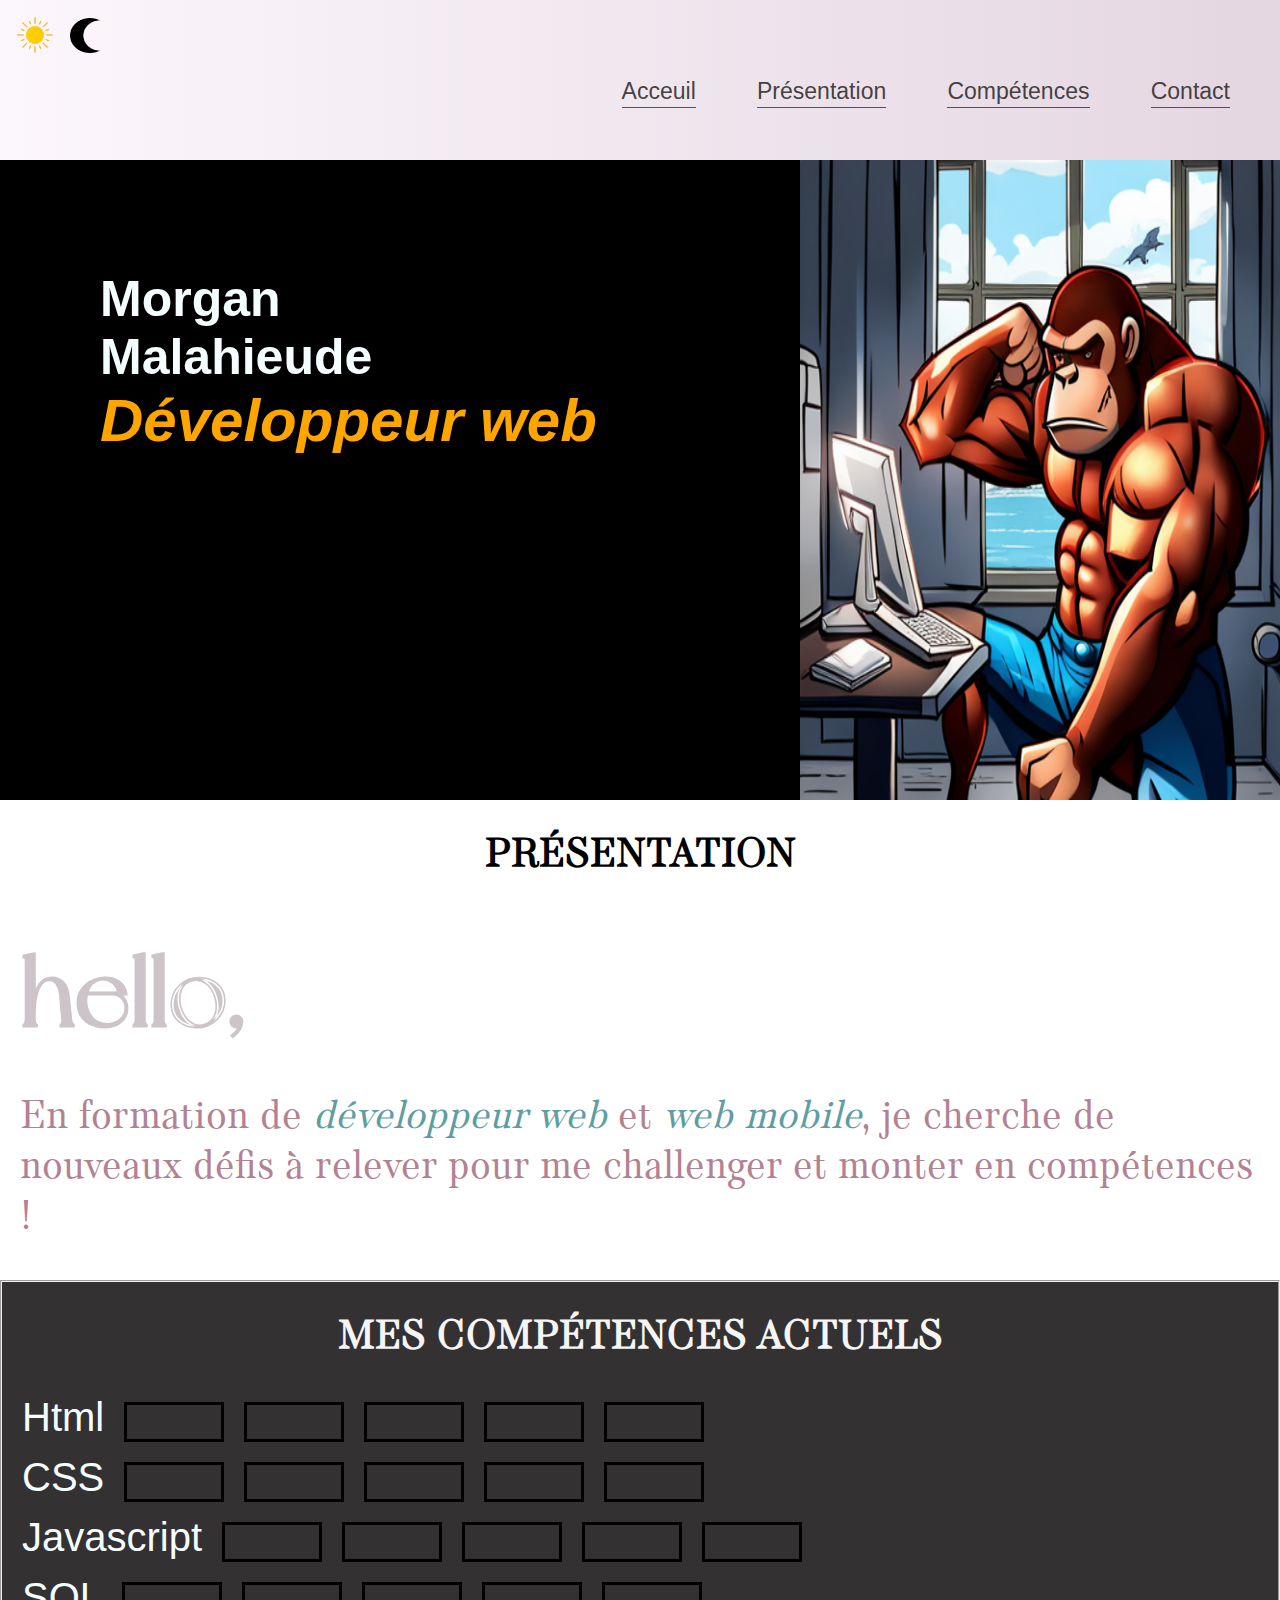
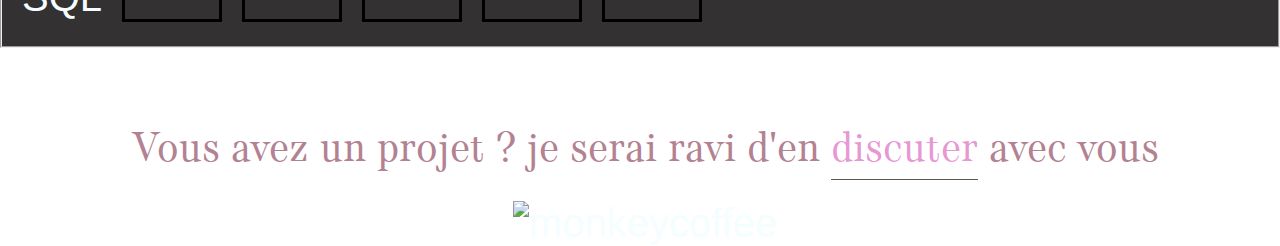
==== index.html @ ba8802dd "portfolio" ====
<!DOCTYPE html>
<html lang="fr">
<head>
    <meta charset="UTF-8">
    <meta http-equiv="X-UA-Compatible" content="IE=edge">
    <meta name="viewport" content="width=device-width, initial-scale=1.0">
    <title>Portfolio</title>
    <link rel="stylesheet" href="style.css">
    <script src="script.js" defer></script>
</head>
<body>
    <header>
        <div class="links">
            <a href="#acceuil">Acceuil</a>
            <a href="#globalPresent">Présentation</a>
            <a href="#competences">Compétences</a>
            <a href="#contact">Contact</a>
            <button id="btn1"><img src="./ressources/imgs/soleillogo.png" alt="jour"></button>
            <button id="btn2"><img src="./ressources/imgs/Lune.png" alt="nuit"></button>
        </div>
    </header>
    <section id="acceuil">
        <div class="acceuil">
            <h1 class="name">Morgan Malahieude</h1>
            <h2 class="dev">Développeur web</h2>
        </div>
        <div class="imagemonkey">
            <img class="Monkeypc" src="./ressources/imgs/Monkeypc.png">
        </div>
    </section>
    <nav id="globalPresent">
        <h2 class="presentation">PRÉSENTATION</h2>
            <h3 class="hello">hello,</h3>
            <p>En formation de <i>développeur web </i>et <i>web mobile</i>, je cherche de nouveaux défis à relever pour me challenger et monter en compétences !</p>
    </nav>
    <fieldset id="competences">
        <h2 class="competences">MES COMPÉTENCES ACTUELS</h2>
        <nav class="comps">
            <div class="html">Html
                <div class="html1"></div>
                <div class="html2"></div>
                <div class="html3"></div>
                <div class="html4"></div>
                <div class="html5"></div>
            </div>
            <div class="CSS">CSS
                <div class="CSS1"></div>
                <div class="CSS2"></div>
                <div class="CSS3"></div>
                <div class="CSS4"></div>
                <div class="CSS5"></div>
            </div>
            <div class="javascript">Javascript
                <div class="javascript1"></div>
                <div class="javascript2"></div>
                <div class="javascript3"></div>
                <div class="javascript4"></div>
                <div class="javascript5"></div>
            </div>
            <div class="SQL">SQL
                <div class="SQL1"></div>
                <div class="SQL2"></div>
                <div class="SQL3"></div>
                <div class="SQL4"></div>
                <div class="SQL5"></div>
            </div>
        </nav>
    </fieldset>
    <footer>
        <div id="contact">
            <p>Vous avez un projet ? je serai ravi d'en <a href="mailto:Morgan.mala@hotmail.fr">discuter</a> avec vous</p>
        </div>
        <div class="img2"><img src="https://cdn4.iconfinder.com/data/icons/monkey-1/512/sticker_emoji_emoticon_monkey_drink_beverage_coffee-512.png" alt="monkeycoffee"></div>
    </footer>
</body>
</html>
---- style.css ----
*, ::before, ::after{
    padding: 0;
    margin: 0;
    box-sizing: border-box;
}
@font-face
{
    font-family: NewYork;
    src: url(./fonts/NewYork\ PERSONAL\ USE.otf);
}
@font-face
{
    font-family: TT;
    src: url(./fonts/TT\ Barrels\ Trial\ Regular.otf);
}
body
{
    display: grid;
    grid-template-rows: 10rem 40rem 30rem 23rem;
    height: 100vh;
    background-color: white;
    color: black;
}
.dark
{
    background-color: black;
    color: white;
}
#btn1
{
    position: absolute;
    left: 10px; top: 10px;
    width: 50px; height: 50px;
    background: transparent;
    border: none !important;
    font-size:0;
    cursor: pointer;
}
#btn2
{
    position: absolute;
    left: 60px; top: 10px;
    width: 50px; height: 50px;
    background: transparent;
    border: none;
    font-size:0;
    cursor: pointer;
}
#btn1 > img
{
    width: 40px; height: 40px;
}
#btn2 > img
{
    width: 40px; height: 35px;
}
html
{
    font-size: 1rem;
    scroll-behavior: smooth;
}
header
{
    background: linear-gradient(90deg, rgba(252,247,252,1) 0%, rgba(228,214,225,1) 100%);
    font-family: NewYork, Arial, Helvetica, sans-serif;
    display: flex;
    justify-content: flex-end;
    align-items: center;
}
.Monkeypc
{
    width: 30rem;
    height: 40rem;
}
.imagemonkey
{
    position: relative; 
    place-self: end;
    top: -10px;
}
.links a
{

    margin-right: 50px;
}
a, a:visited
{
    cursor: pointer;
    position: relative;
    text-decoration: none;
    color: #2e2a2ae3;
    transition: 0.1s linear;
    font-size: calc(0.8rem + 0.8vw);
}
a::after
{
    content: "";
    position: absolute;
    width: 100%;
    background: hsla(27, 21%, 20%, 0.822);
    height: 1px;
    bottom: -4px;
    left: 0;
    transform-origin: left;
}
a:hover
{
    transform: scale(1.05);
    color: #b19380e0;
}
a:hover::after
{
    animation: animLink 1.4s infinite ease-in-out;
}
@keyframes animLink
{
    50%
    {
        transform: scaleX(0);
    }
    100%
    {
        transform: scaleX(1);
    }
}
section
{
    display: grid;
    grid-template-columns: 40% 60%;
    background-color: black;
    color: white;
    font-family: TT, Arial, Helvetica, sans-serif;
}
.acceuil
{
    padding: 100px;
}
.name
{
    font-size: 50px;
}
.dev
{
    font-style: italic;
    color: orange;
}
.globalpresent
{
    background: radial-gradient(circle, rgba(255,255,255,1) 0%, rgba(235, 213, 231, 0.732) 90%);
}
.presentation
{
    font-family: TT, Arial, Helvetica, sans-serif;
    text-align: center;
    font-size: 40px;
    padding: 30px;
}
.hello
{
    font-family: NewYork, Arial, Helvetica, sans-serif;
    font-size: 100px;
    color: rgb(204, 196, 201);
    padding:  20px;
}
nav p
{
    color: rgb(179, 130, 146);
    font-family: TT, Arial, Helvetica, sans-serif;
    font-size: 40px;
    padding: 20px;
}
i
{
    color: cadetblue;
}
fieldset
{
    background-color: rgb(51, 49, 49);
}
.competences
{
    color: whitesmoke;
    text-align: center;
    font-size: 40px;
    margin: 30px;
    font-family: TT;
}
.comps, div
{
    margin-top: 10px;
    font-size: 40px;
    color: #f4feff;
    font-family: sans-serif;
    padding-left: 10px;
}
.comps .html {
    display: flex;
    flex-direction: row;
    justify-content: flex-start;
    align-items: center;
}
.comps .CSS {
    display: flex;
    flex-direction: row;
    justify-content: flex-start;
    align-items: center;
}
.comps .javascript {
    display: flex;
    flex-direction: row;
    justify-content: flex-start;
    align-items: center;
}
.comps .SQL {
    display: flex;
    flex-direction: row;
    justify-content: flex-start;
    align-items: center;
}
.comps .html div {
    border: 3px solid black;
    width: 100px;
    height: 40px;
    margin-left: 20px;
}
.comps .CSS div {
    border: 3px solid black;
    width: 100px;
    height: 40px;
    margin-left: 20px;
}
.comps .javascript div {
    border: 3px solid black;
    width: 100px;
    height: 40px;
    margin-left: 20px;
}
.comps .SQL div {
    border: 3px solid black;
    width: 100px;
    height: 40px;
    margin-left: 20px;
}
.html1, .html2, .html3, .html4
{
    animation: animColor 1.2s linear 1s infinite alternate;
}
.CSS1, .CSS2, .CSS3
{
    animation: animColor 1.2s linear 1s infinite alternate;
}
.javascript1, .javascript2
{
    animation: animColor 1.2s linear 1s infinite alternate;
}
.SQL1, .SQL2
{
    animation: animColor 1.2s linear 1s infinite alternate;
}
@keyframes animColor
{
    100%
    {
        background-color: rgb(172, 255, 47);
    }
    0%
    {
        background-color: rgba(172, 255, 47, 0);
    }
}
footer
{
    margin: 50px 0 100px;
}
footer p
{
    text-align: center;
    font-size: calc(1rem + 2vw);
    margin: 25px 0;
    color: rgb(179, 130, 146);
    font-family: TT, Arial, Helvetica, sans-serif;
}
footer a
{
    font-family: "TT", serif;
    color: #cc24a277;
    font-size: calc(1rem + 2vw);
}
.img2
{
    display: flex;
    justify-content: center;
}
@media (max-width: 1100px)
{
    .dev
    {
        font-size: 42px;
    }
    footer p
    {
        font-size: 3vw;
    }
    nav p
    {
        font-size: 3vw;
    }
}
@media (max-width: 850px)
{
    section
    {
        grid-template-columns: 100%;
        grid-template-rows: 50% 50%;
    }
    .Monkeypc
    {
    width: 97.7vw;
    height: 19rem;
    }
.imagemonkey
    {
    position: absolute; 
    top: 490px;
    left: -10px;
    }
    .comps .html div {
    width: 70px;
    height: 35px;
}
.comps .CSS div {
    width: 70px;
    height: 35px;
}
.comps .javascript div {
    width: 70px;
    height: 35px;
}
.comps .SQL div {
    width: 70px;
    height: 35px;
}
}
@media (max-width: 600px)
{
    .links
    {
        margin: 100px;
        margin-top: 150px;
    }
    .presentation
    {
    font-size: 30px;
    padding: 30px;
    }
    .comps .html div {
        width: 25px;
        height: 25px;
    }
    .comps .CSS div {
        width: 30px;
        height: 25px;
    }
    .comps .javascript div {
        width: 30px;
        height: 25px;
    }
    .comps .SQL div {
        width: 30px;
        height: 25px;
    }
    .img2
    {
        height: 200px;
    }
    .competences
    {
        font-size: 4vw;
    }
}
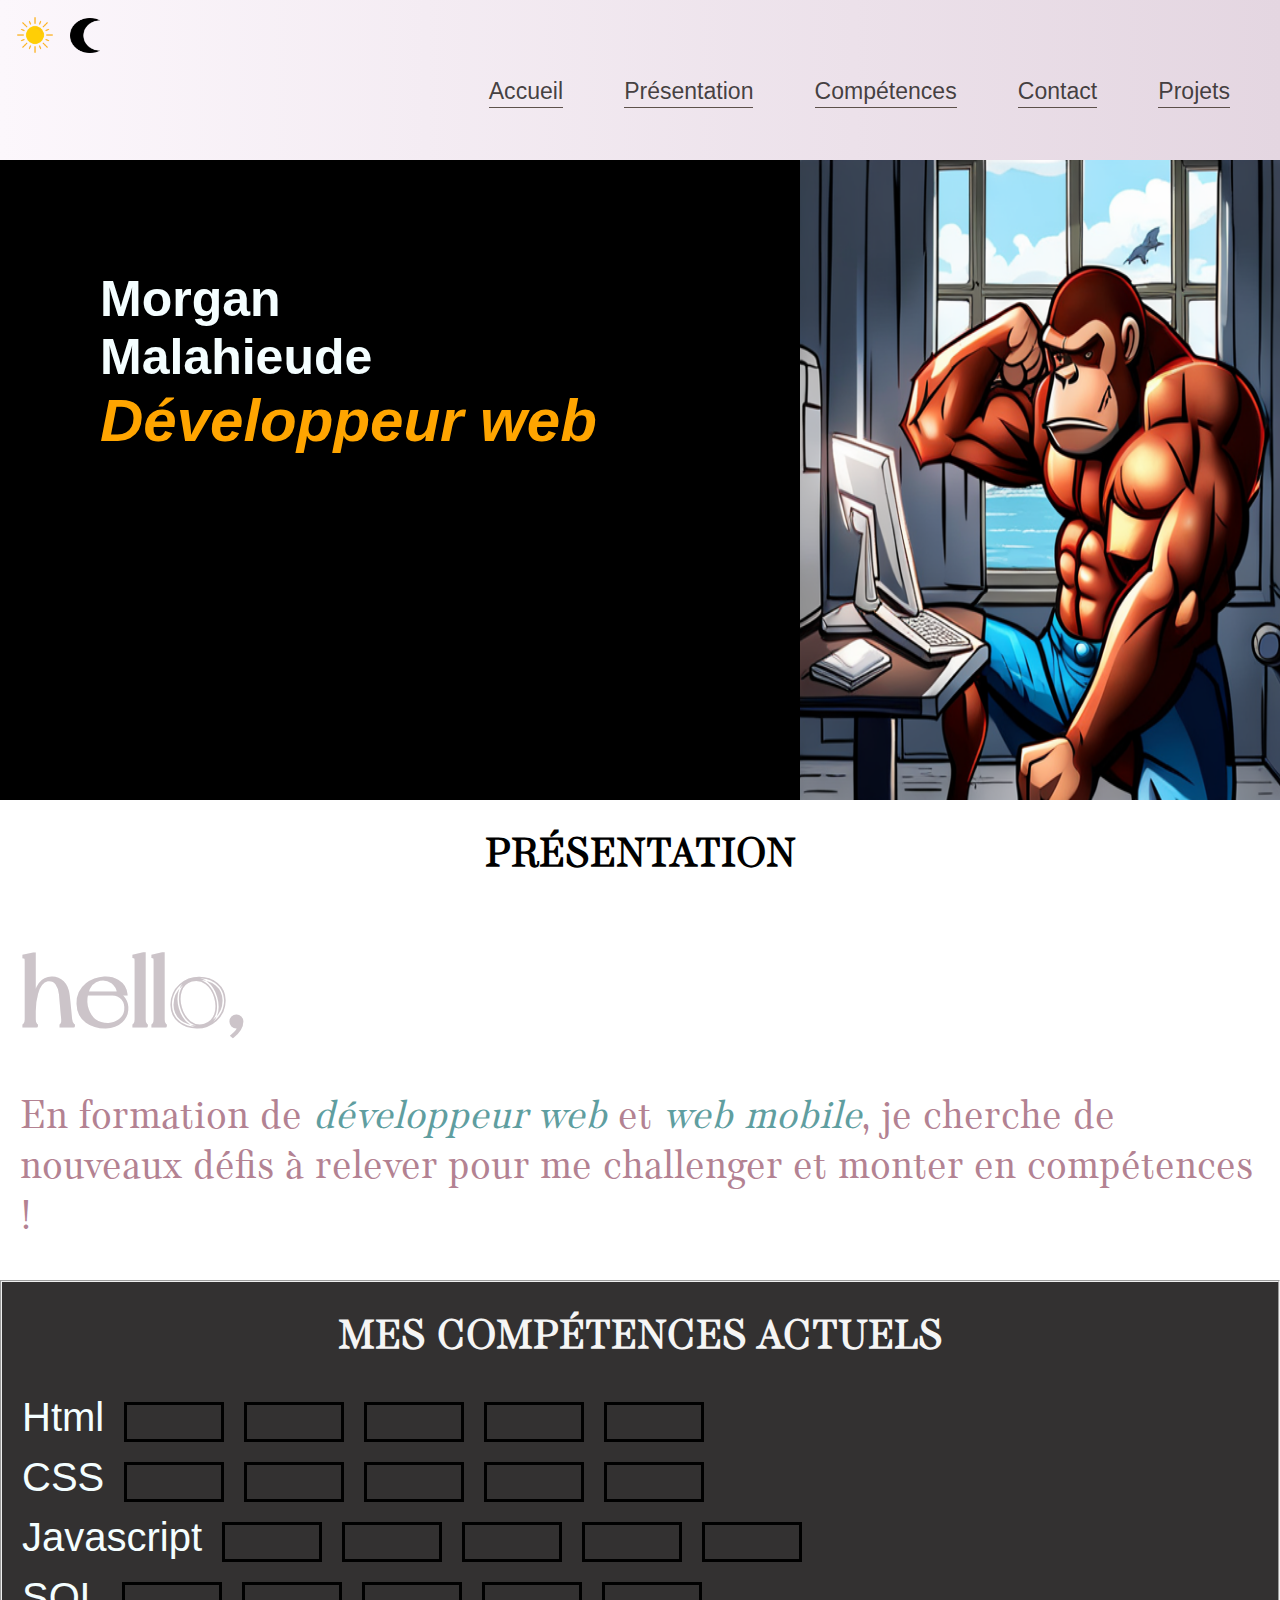
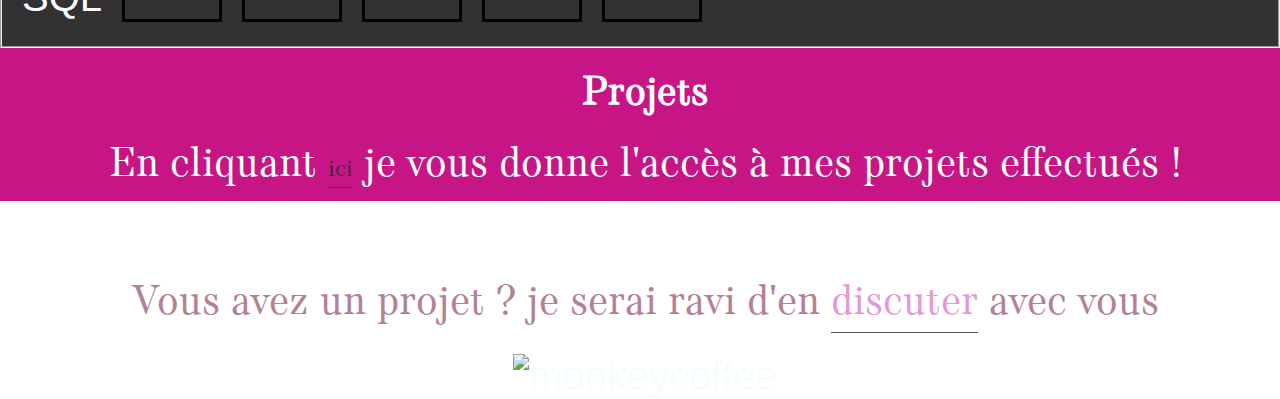
==== commit 7baeaf8d: "portfolioadd" ====
--- a/index.html
+++ b/index.html
@@ -11,16 +11,17 @@
 <body>
     <header>
         <div class="links">
-            <a href="#acceuil">Acceuil</a>
+            <a href="#accueil">Accueil</a>
             <a href="#globalPresent">Présentation</a>
             <a href="#competences">Compétences</a>
             <a href="#contact">Contact</a>
+            <a href="#projets">Projets</a>
             <button id="btn1"><img src="./ressources/imgs/soleillogo.png" alt="jour"></button>
             <button id="btn2"><img src="./ressources/imgs/Lune.png" alt="nuit"></button>
         </div>
     </header>
-    <section id="acceuil">
-        <div class="acceuil">
+    <section id="sAccueil">
+        <div class="accueil">
             <h1 class="name">Morgan Malahieude</h1>
             <h2 class="dev">Développeur web</h2>
         </div>
@@ -66,6 +67,12 @@
             </div>
         </nav>
     </fieldset>
+    <section id="projets">
+        <div class="linkProjets">
+            <h2 class="titreProjets">Projets</h2>
+            <p>En cliquant <a href=".//PFC/indexPFC.html">ici</a> je vous donne l'accès à mes projets effectués !</p>
+        </div>
+    </section>
     <footer>
         <div id="contact">
             <p>Vous avez un projet ? je serai ravi d'en <a href="mailto:Morgan.mala@hotmail.fr">discuter</a> avec vous</p>
--- a/style.css
+++ b/style.css
@@ -35,6 +35,16 @@
     border: none !important;
     font-size:0;
     cursor: pointer;
+}
+#btn1:active
+{
+    background-color: rgba(216, 218, 114, 0.685);
+    border-radius: 50%;
+}
+#btn2:active
+{
+    background-color: rgba(133, 115, 115, 0.534);
+    border-radius: 50%;
 }
 #btn2
 {
@@ -123,7 +133,7 @@
         transform: scaleX(1);
     }
 }
-section
+#sAccueil
 {
     display: grid;
     grid-template-columns: 40% 60%;
@@ -131,7 +141,7 @@
     color: white;
     font-family: TT, Arial, Helvetica, sans-serif;
 }
-.acceuil
+.accueil
 {
     padding: 100px;
 }
@@ -176,6 +186,42 @@
 fieldset
 {
     background-color: rgb(51, 49, 49);
+}
+#projets
+{
+    background-color: mediumvioletred;
+}
+.titreProjets
+{
+    font-family: TT, Arial, Helvetica, sans-serif;
+    text-align: center;
+    font-size: 40px;
+    padding: 10px;
+}
+.linkProjets p
+{
+    font-family: TT, Arial, Helvetica, sans-serif;
+    font-size: calc(1rem + 2vw);
+    padding: 10px;
+    text-align: center;
+}
+footer
+{
+    margin: 50px 0 100px;
+}
+footer p
+{
+    text-align: center;
+    font-size: calc(1rem + 2vw);
+    margin: 25px 0;
+    color: rgb(179, 130, 146);
+    font-family: TT, Arial, Helvetica, sans-serif;
+}
+footer a
+{
+    font-family: "TT", serif;
+    color: #cc24a277;
+    font-size: calc(1rem + 2vw);
 }
 .competences
 {
@@ -268,24 +314,6 @@
         background-color: rgba(172, 255, 47, 0);
     }
 }
-footer
-{
-    margin: 50px 0 100px;
-}
-footer p
-{
-    text-align: center;
-    font-size: calc(1rem + 2vw);
-    margin: 25px 0;
-    color: rgb(179, 130, 146);
-    font-family: TT, Arial, Helvetica, sans-serif;
-}
-footer a
-{
-    font-family: "TT", serif;
-    color: #cc24a277;
-    font-size: calc(1rem + 2vw);
-}
 .img2
 {
     display: flex;
@@ -345,8 +373,9 @@
 {
     .links
     {
-        margin: 100px;
-        margin-top: 150px;
+        margin: 120px;
+        margin-top: 100px;
+        font-size: 2;
     }
     .presentation
     {
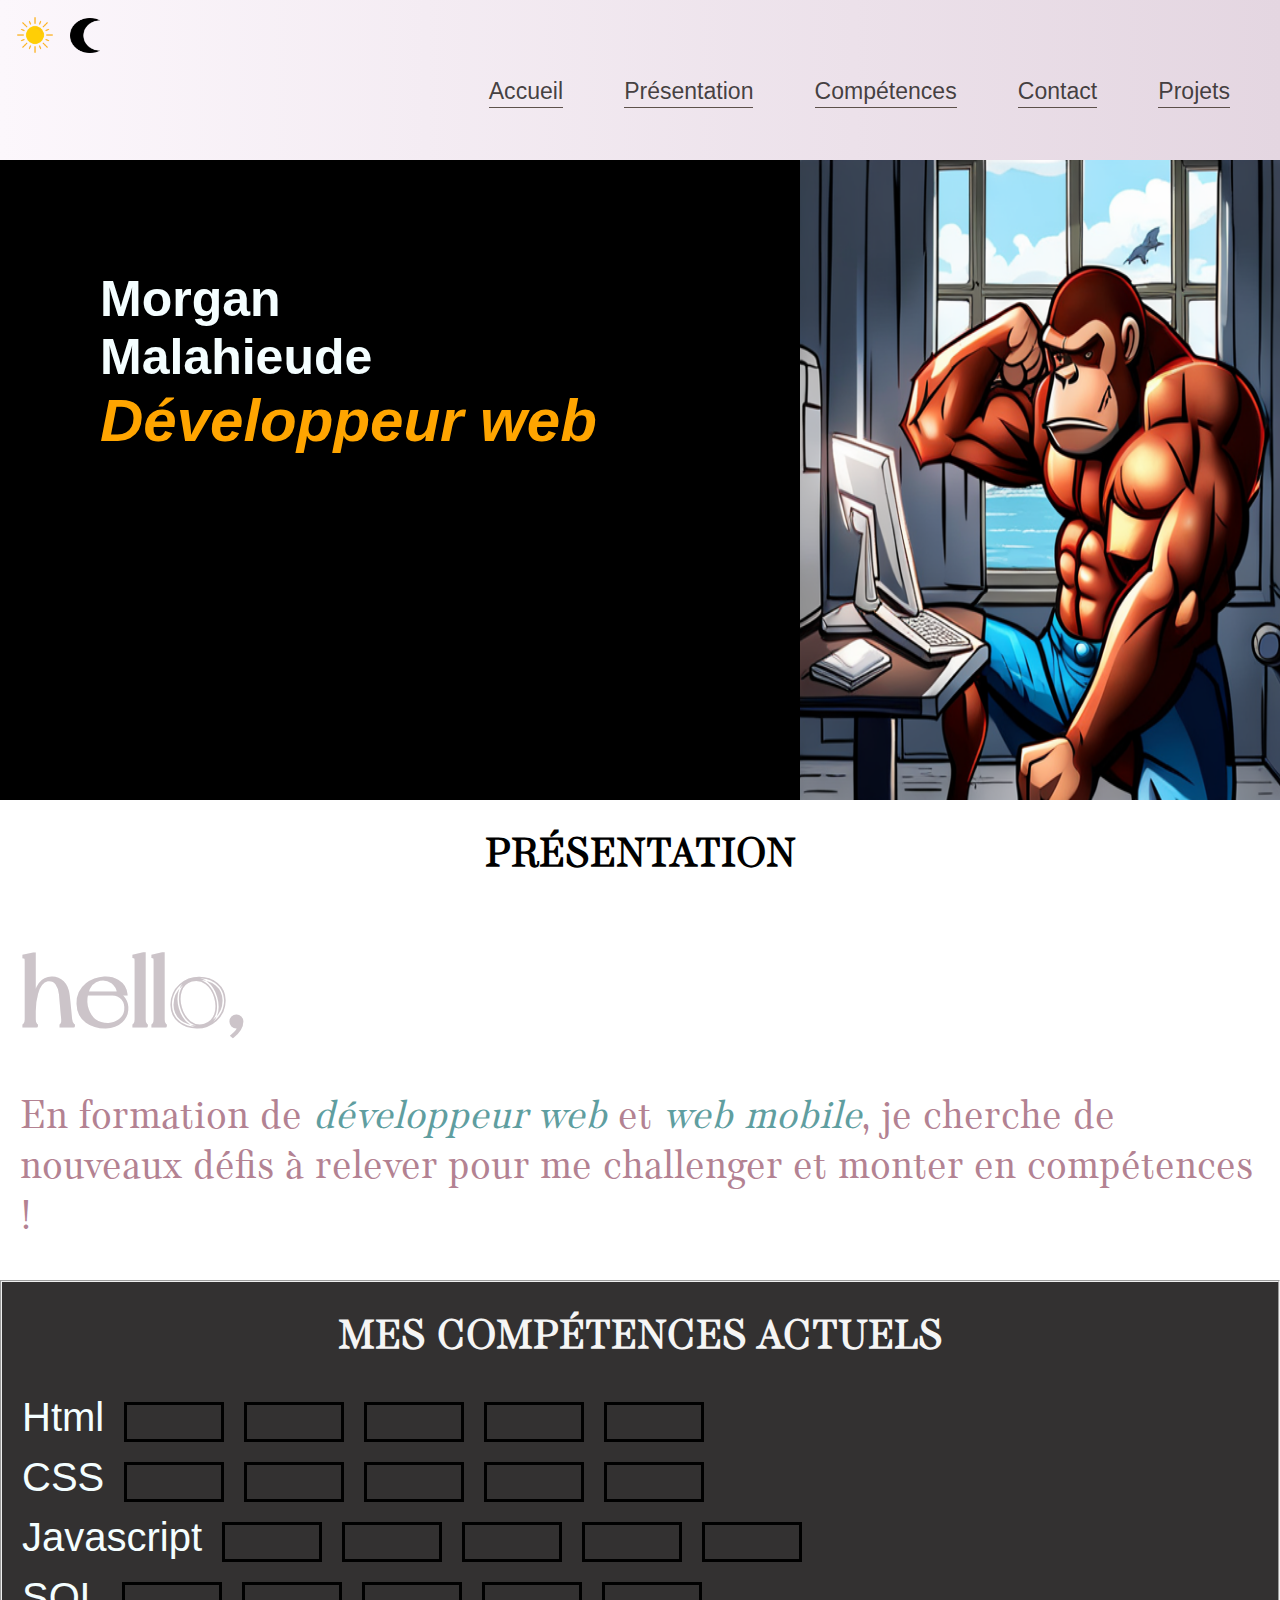
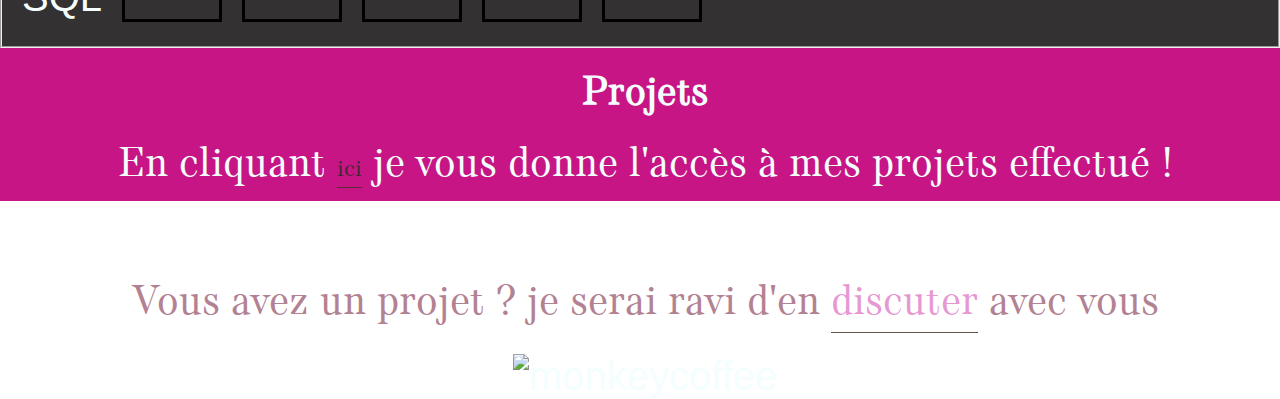
==== commit fbc5fd03: "upportfolio" ====
--- a/index.html
+++ b/index.html
@@ -4,6 +4,8 @@
     <meta charset="UTF-8">
     <meta http-equiv="X-UA-Compatible" content="IE=edge">
     <meta name="viewport" content="width=device-width, initial-scale=1.0">
+    <meta name="description" content="Un portfolio d'un élève en formation developpeur web et web mobile">
+    <meta name="keywords" content="html, css, balises, portfolio, js, javascript, php, sql, projet">
     <title>Portfolio</title>
     <link rel="stylesheet" href="style.css">
     <script src="script.js" defer></script>
@@ -26,7 +28,7 @@
             <h2 class="dev">Développeur web</h2>
         </div>
         <div class="imagemonkey">
-            <img class="Monkeypc" src="./ressources/imgs/Monkeypc.png">
+            <img class="Monkeypc" src="./ressources/imgs/Monkeypc.png" alt="monkeypc">
         </div>
     </section>
     <nav id="globalPresent">
@@ -70,7 +72,7 @@
     <section id="projets">
         <div class="linkProjets">
             <h2 class="titreProjets">Projets</h2>
-            <p>En cliquant <a href=".//PFC/indexPFC.html">ici</a> je vous donne l'accès à mes projets effectués !</p>
+            <p>En cliquant <a href=".//PFC/indexPFC.html">ici</a> je vous donne l'accès à mes projets effectué !</p>
         </div>
     </section>
     <footer>
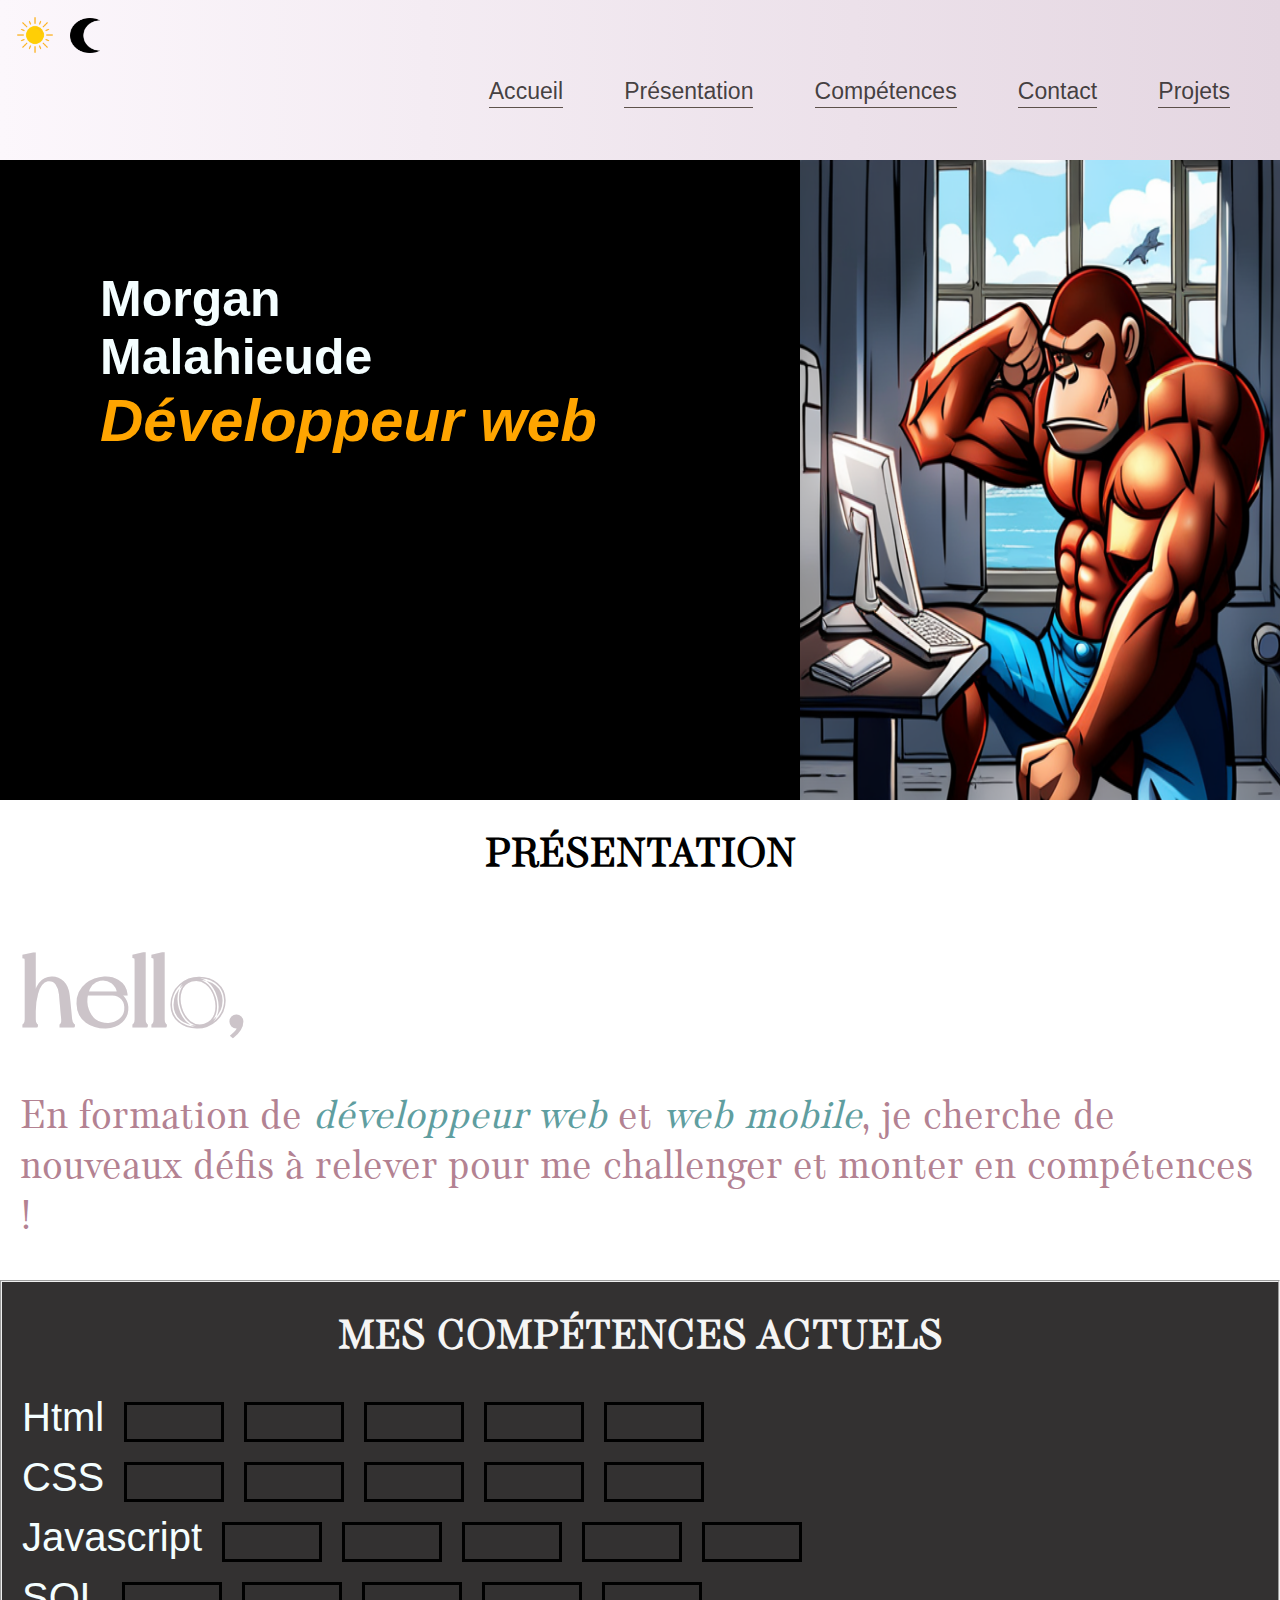
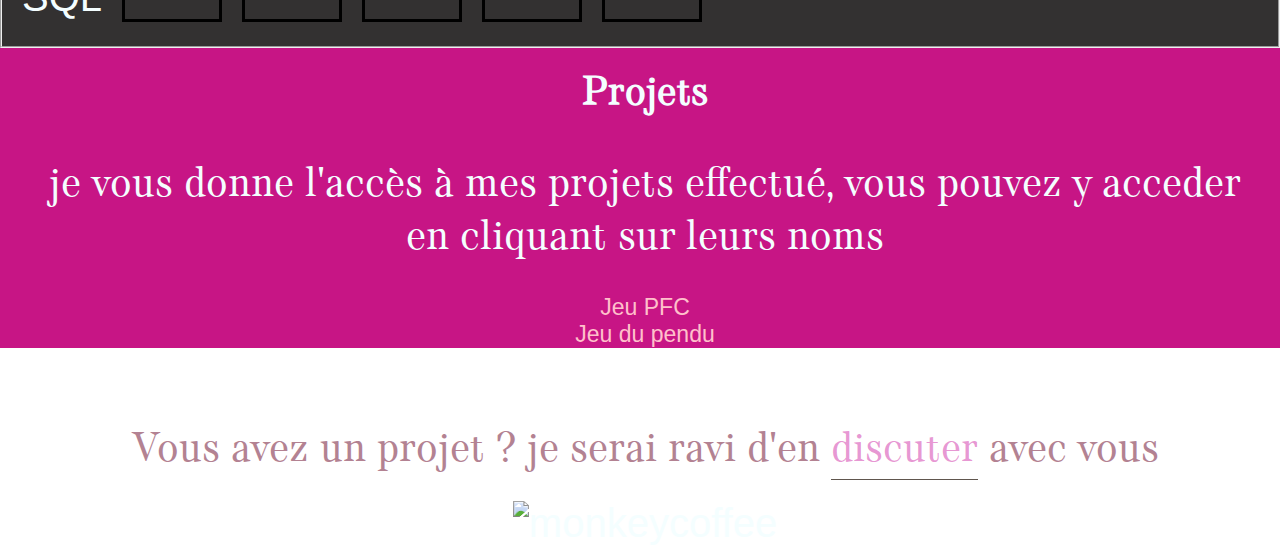
==== commit 2db5af98: "uptortfolio" ====
--- a/index.html
+++ b/index.html
@@ -72,7 +72,9 @@
     <section id="projets">
         <div class="linkProjets">
             <h2 class="titreProjets">Projets</h2>
-            <p>En cliquant <a href=".//PFC/indexPFC.html">ici</a> je vous donne l'accès à mes projets effectué !</p>
+            <p>je vous donne l'accès à mes projets effectué, vous pouvez y acceder en cliquant sur leurs noms</p>
+            <a href=".//PFC/indexPFC.html">Jeu PFC</a>
+            <a href=".//Pendu/index.html">Jeu du pendu</a>
         </div>
     </section>
     <footer>
--- a/style.css
+++ b/style.css
@@ -202,8 +202,18 @@
 {
     font-family: TT, Arial, Helvetica, sans-serif;
     font-size: calc(1rem + 2vw);
-    padding: 10px;
+    padding: 30px;
     text-align: center;
+}
+.linkProjets a
+{
+    display: flex;
+    justify-content: center;
+    color: pink;
+}
+.linkProjets a:after
+{
+    content: none;
 }
 footer
 {
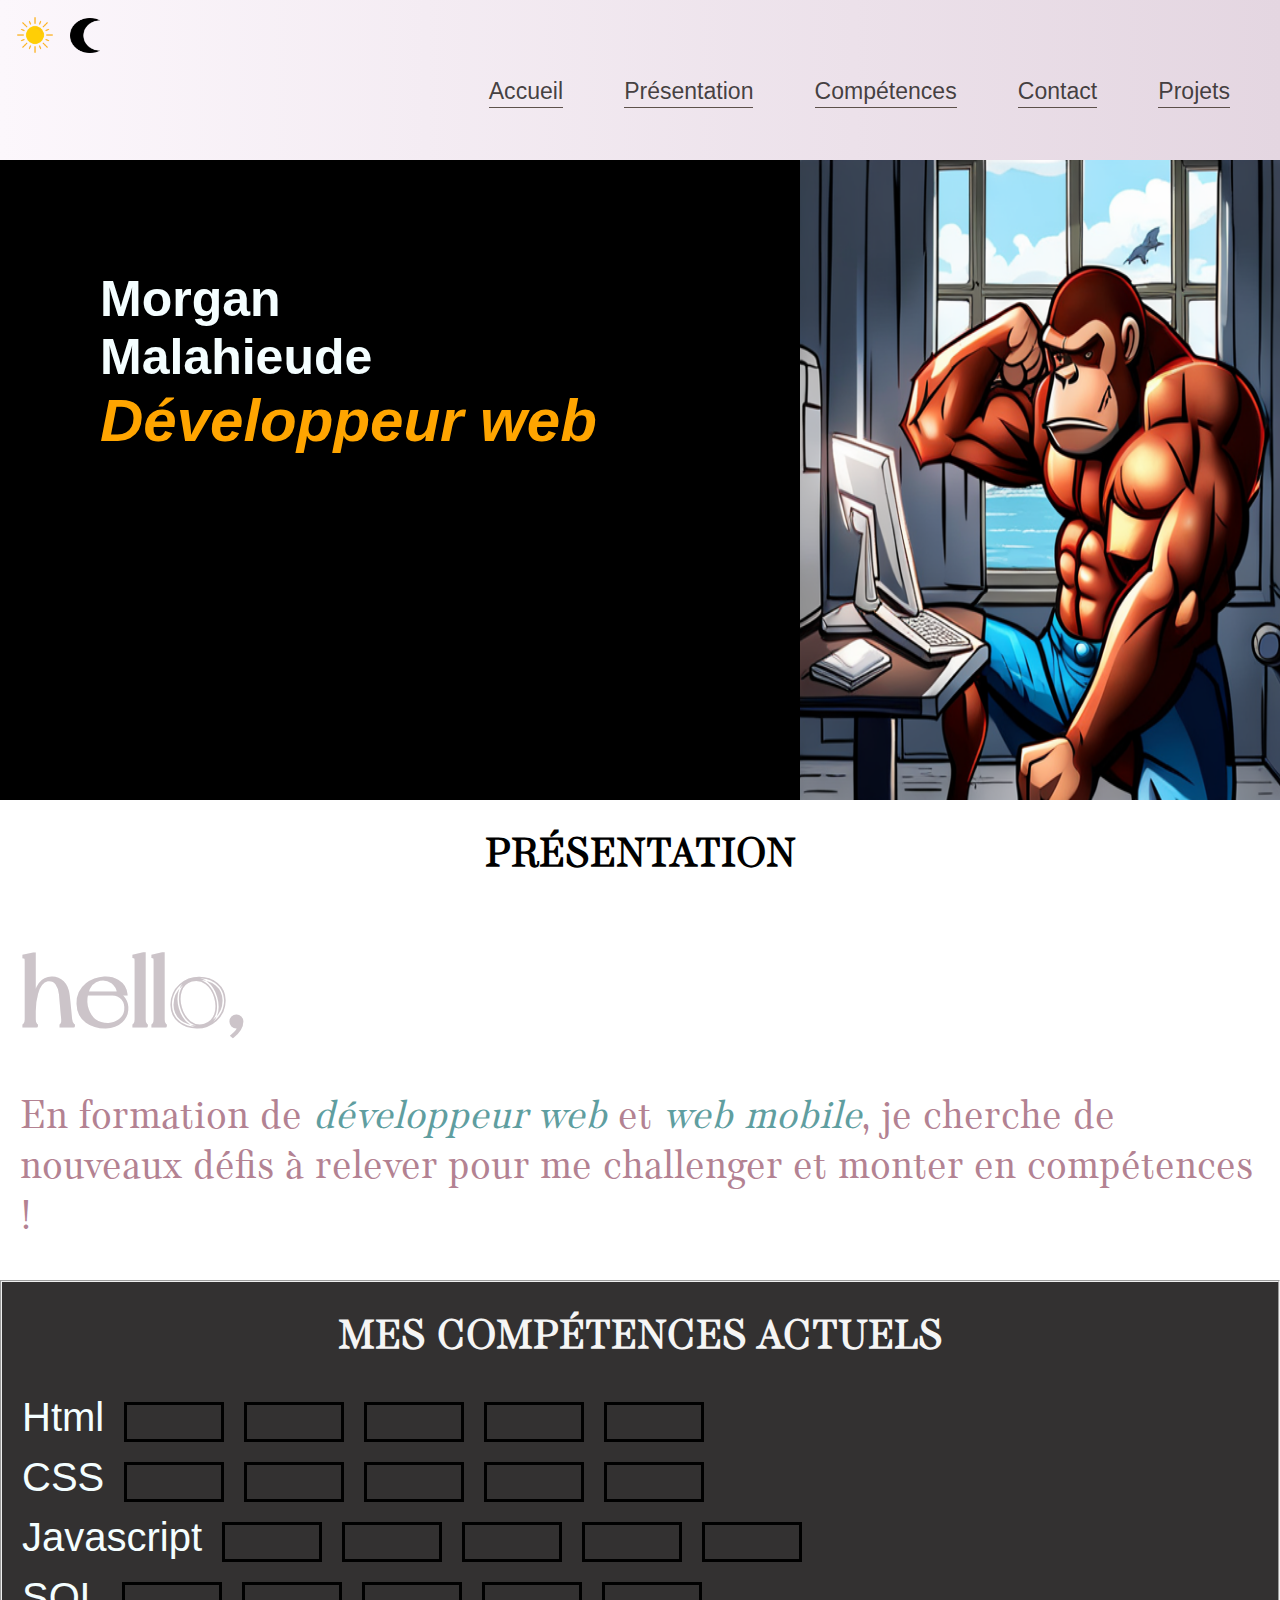
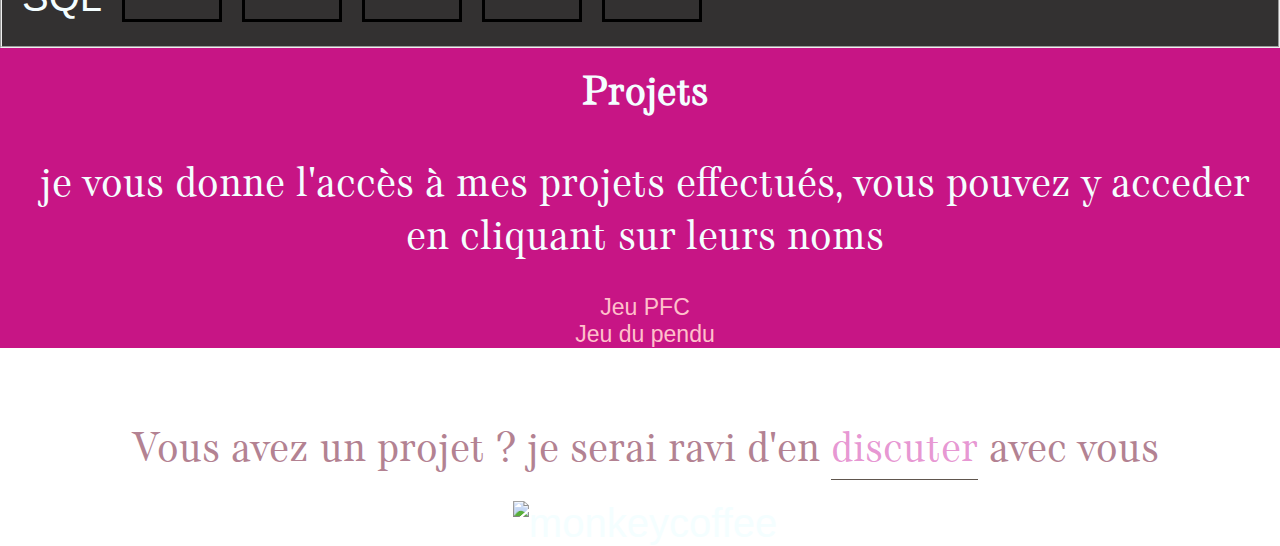
==== commit 4af6cbfe: "yes" ====
--- a/index.html
+++ b/index.html
@@ -72,7 +72,7 @@
     <section id="projets">
         <div class="linkProjets">
             <h2 class="titreProjets">Projets</h2>
-            <p>je vous donne l'accès à mes projets effectué, vous pouvez y acceder en cliquant sur leurs noms</p>
+            <p>je vous donne l'accès à mes projets effectués, vous pouvez y acceder en cliquant sur leurs noms</p>
             <a href=".//PFC/indexPFC.html">Jeu PFC</a>
             <a href=".//Pendu/index.html">Jeu du pendu</a>
         </div>
